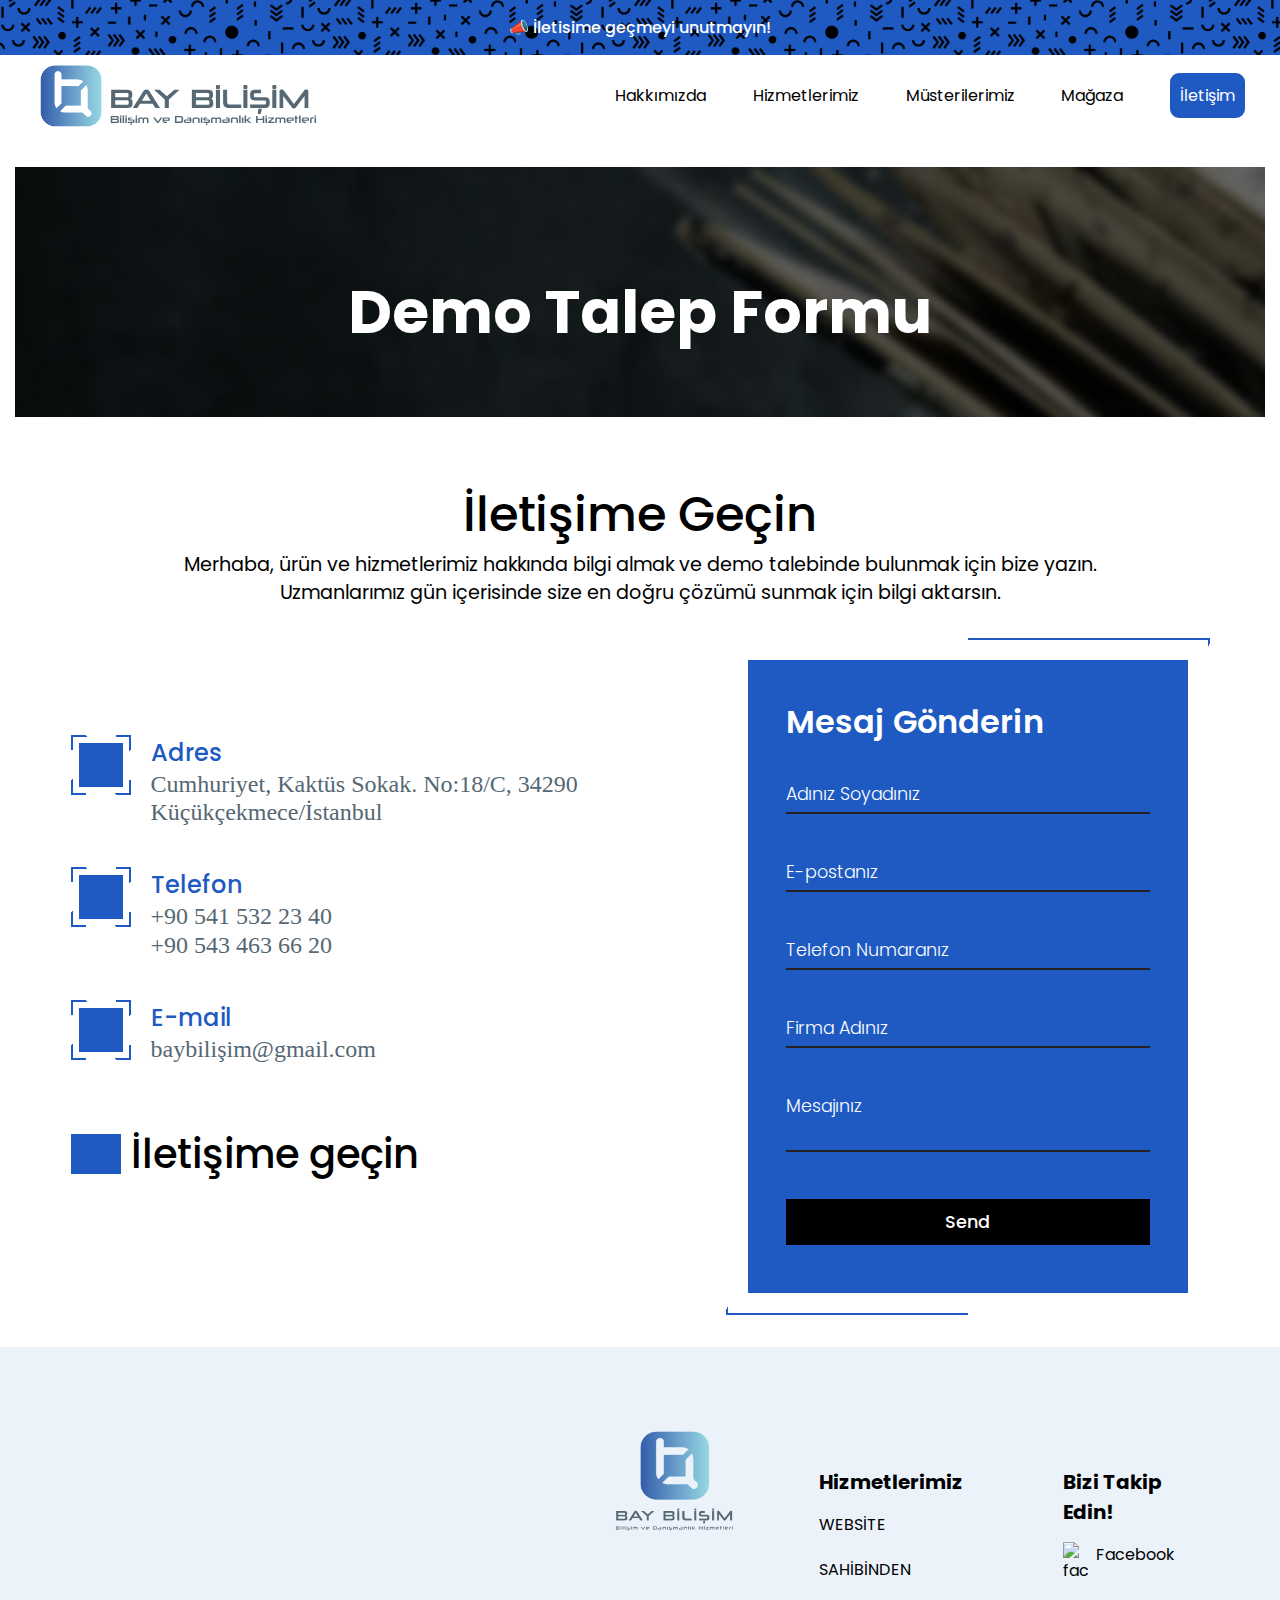
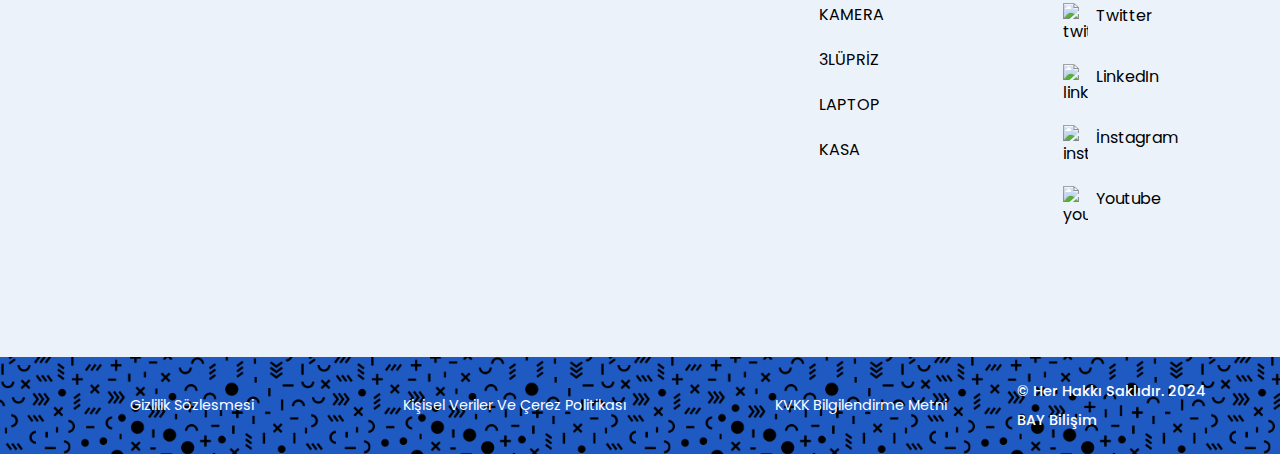
==== bilgidemotalep.html @ fe5cd5a3 "index" ====
<!DOCTYPE html>
<html lang="tr">
<head>
    <meta charset="UTF-8">
    <meta http-equiv="X-UA-Compatible" content="IE=edge">
    <meta name="viewport" content="width=device-width, initial-scale=1.0">
    <link rel="stylesheet" href="https://cdnjs.cloudflare.com/ajax/libs/font-awesome/6.6.0/css/all.min.css" integrity="sha512-Kc323vGBEqzTmouAECnVceyQqyqdsSiqLQISBL29aUW4U/M7pSPA/gEUZQqv1cwx4OnYxTxve5UMg5GT6L4JJg==" crossorigin="anonymous" referrerpolicy="no-referrer" />
    <link rel="stylesheet" href="style.css">
    <link rel="stylesheet" href="style2.css">
    <link rel="stylesheet" href="media-queries.css">
    <link rel="shortcut icon" href="assets/bay2.png" type="image/x-icon">
    <title>Bay Bilisim</title>
</head>
<body>

    <!-- Top Banner -->
    <div class="top-banner">
        <div class="container">
            <div class="banner-text">
                📣 İletisime geçmeyi unutmayın!
            </div>
        </div>
    </div>

    <!-- Nav Bar -->
    <div class="nav-bar">
        <div class="container nav-bar flex">
            <a href="Anasayfa.html" class="company-logo flex">
                <img src="./assets/Bay Bilişim (7).svg" alt="company logo" width="300px">
            </a>
            <div class="menu" id="menu-link">
                <ul class="flex navbar-section">
                    <li><a href="Hakkimizda.html" class="hover-link">Hakkımızda</a></li>
                    <li><a href="Hizmetlerimiz.html" class="hover-link">Hizmetlerimiz</a></li>
                    <li><a href="Musterilerimiz.html" class="hover-link">Müsterilerimiz</a></li>
                    <li><a href="Magaza.html" class="hover-link">Mağaza</a></li>
                    <li><a href="Iletisim.html" class="iletişim">İletişim</a></li>
                </ul>
            </div>
            <a href="#" class="nav-toggle hover-link" id="nav-toggle">
                <img src="./assets/asset 43.png" alt="" width="20px">
            </a>
        </div>

    <!--Section Photo-->
    <section class="dtf">
        <div class="dtfb">
            <h3>Demo Talep Formu</h3>
        </div>
    </section>
    <!--Section-->
    <section class="contact container">
        <div class="content">
            <h2>İletişime Geçin</h2>
            <p>Merhaba, ürün ve hizmetlerimiz hakkında bilgi almak ve demo talebinde bulunmak için bize yazın. Uzmanlarımız gün içerisinde size en doğru çözümü sunmak için bilgi aktarsın.</p>
        </div>
        <div class="container1">
            <div class="contactInfo">
                <div class="box1">
                    <div class="icon1"><b></b><i class="fa-sharp fa-solid fa-location-dot"></i></div>
                    <div class="text1">
                        <h3>Adres</h3>
                        <p>Cumhuriyet, Kaktüs Sokak. No:18/C, 34290 Küçükçekmece/İstanbul<br></p>
                    </div>
                </div>
                <div class="box1">
                    <div class="icon1"><b></b><i class="fa-solid fa-phone"></i></div>
                    <div class="text1">
                        <h3>Telefon</h3>
                        <p>+90 541 532 23 40<br>+90 543 463 66 20 </p>
                    </div>
                </div>
                <div class="box1">
                    <div class="icon1"><b></b><i class="fa-solid fa-envelope"></i></div>
                    <div class="text1">
                        <h3>E-mail</h3>
                        <p>baybilişim@gmail.com<br></p>
                    </div>
                </div>


                <h2 class="txt">İletişime geçin</h2>
                <u1 class="sci">
                    <!--Linkler Düzenlenecek-->
                    <li><a href="https://www.facebook.com/yasin.uguducu/?locale=ms_MY"><i class="fa-brands fa-facebook-f"></i></a></li>
                    <li><a href="https://x.com/burakckgz_"><i class="fa-brands fa-x-twitter"></i></a></li>
                    <li><a href="https://www.instagram.com/"><i class="fa-brands fa-instagram"></i></a></li>
                    <li><a href="https://www.linkedin.com/in/bay-bili%C5%9Fim-a80615141/?originalSubdomain=tr"><i class="fa-brands fa-linkedin-in"></i></a></li>
                    <li><a href="https://www.youtube.com/"><i class="fa-brands fa-youtube"></i></a></li>
                </u1>
            </div>
            <!--JSS VALİDATİON EKLE-->
            <div class="contactForm">
                <form>
                    <h2>Mesaj Gönderin</h2>
                    <div class="inputBox">
                        <!--pattern="(^[a-zA-Z]{1,30} [a-zA-Z]{1,30}$)"-->
                        <input type="text"  placeholder="" required oninvalid="this.setCustomValidity('Adınızı Soyadınızı Girin')" oninput="this.setCustomValidity('')"/>
                        <span>Adınız Soyadınız</span>
                    </div>
                    <div class="inputBox">
                        <!--required pattern="[a-z0-9._%+\-]+@[a-z0-9.\-]+\.[a-z]{2,}$"-->
                        <input type="text"  placeholder="" required oninvalid="this.setCustomValidity('E-Postanızı Girin')" oninput="this.setCustomValidity('')" />
                        <span>E-postanız</span>
                    </div>
                    <div class="inputBox">
                        <!--required pattern=".{10,}"-->
                        <input type="tel"  placeholder="" required oninvalid="this.setCustomValidity('Telefon Numaranızı Girin')" oninput="this.setCustomValidity('')" />
                        <span>Telefon Numaranız</span>
                    </div>
                    <div class="inputBox">
                        <input type="text" name=""  required placeholder="" oninvalid="this.setCustomValidity('Firma Adınızı Girin')" oninput="this.setCustomValidity('')"/>
                        <span>Firma Adınız</span>
                    </div>
                    <div class="inputBox">
                        <textarea required placeholder="" oninvalid="this.setCustomValidity('Mesajınızı Giriniz')" oninput="this.setCustomValidity('')"></textarea>
                        <span>Mesajınız</span>
                    </div>
                    <div class="inputBox">
                        <input type="submit" value="Send">
                    </div>
                </form>
            </div>
        </div>
    </section>

    <footer>
        <div class="container footer-section flex">
            <iframe src="https://www.google.com/maps/embed?pb=!1m14!1m8!1m3!1d752.7708516358616!2d28.7808149!3d41.0015476!3m2!1i1024!2i768!4f13.1!3m3!1m2!1s0x14caa38a74de9315%3A0xeee7f3dbb5f3bb80!2zQkFZIELEsEzEsMWexLBN!5e0!3m2!1str!2str!4v1722827862642!5m2!1str!2str" width="600" height="450" style="border:0;" allowfullscreen="" loading="lazy" referrerpolicy="no-referrer-when-downgrade"></iframe>
            <div class="company-logo">
                <!--Logo Düzenlenecek-->
                <img src="./assets/bay.png" alt="company-logo" width="160px">
            </div>
            <!--Linkler Eklenecek İsimler Düzenlenecek-->
            <div class="link-column flex">
                <h4 class="f-title">Hizmetlerimiz</h4>
                <a href="#" class="hover-link"><li class="icon hover-link">WEBSİTE</li></a>
                <a href="#" class="hover-link"><li class="icon hover-link">SAHİBİNDEN</li></a>
                <a href="#" class="hover-link"><li class="icon hover-link">KAMERA</li></a>
                <a href="#" class="hover-link"><li class="icon hover-link">3LÜPRİZ</li></a>
                <a href="#" class="hover-link"><li class="icon hover-link">LAPTOP</li></a>
                <a href="#" class="hover-link"><li class="icon hover-link">KASA</li></a>
            </div>
            <div class="link-column flex">
                <h4 class="f-title">Bizi Takip Edin!</h4>
                <!--Linkler Düzenlenecek-->
                <a href="https://www.facebook.com/yasin.uguducu/?locale=ms_MY" target="_blank">
                    <img src="Assets/facebook.png" alt="facebook" class="icon"><li class="icon hover-link">Facebook</li>
                 </a>
                 <a href="https://x.com/burakckgz_" target="_blank">
                    <img src="Assets/twitter.png" alt="twitter" class="icon"> <li class="icon hover-link">Twitter</li>
                 </a>
                 <a href="https://www.linkedin.com/in/bay-bili%C5%9Fim-a80615141/?originalSubdomain=tr" target="_blank">
                     <img src="Assets/linkedin.png" alt="linkedin" class="icon"> <li class="icon hover-link">LinkedIn</li>
                 </a>
                 <a href="https://www.instagram.com/bay.bilisim" target="_blank">
                     <img src="Assets/instagram.png" alt="instagram" class="icon"> <li class="icon hover-link">İnstagram</li>
                 </a>
                 <a href="https://www.youtube.com/" target="_blank">
                    <img src="Assets/youtube.png" alt="youtube" class="icon"> <li class="icon hover-link">Youtube</li>
                 </a>
            </div>
        </div>
    </footer>

    <!-- Sub Footer -->
    <div class="subfooter top-banner">
        <div class="subfooter-container flex">
            <div class="footer-bottom-section subfooter-options flex">
                <a href="Gizlilik-Sozlesmesi.html">Gizlilik Sözlesmesi</a>
                <a href="Kisisel-Veriler-Ve-Cerez-Politikasi.html">Kişisel Veriler Ve Çerez Politikası</a>
                <a href="KVKK-Bilgilendirme-Metni.html">KVKK Bilgilendirme Metni</a>
            </div>
            <p class="subfooterr">© Her Hakkı Saklıdır. 2024 BAY Bilişim</p>
        </div>
    </div>
</div>

<script src="/Bay Bilisim/sc.js"></script>
</body>
</html>
---- style.css ----
@import url('https://fonts.googleapis.com/css2?family=Poppins&display=swap');
@import url('https://fonts.googleapis.com/css2?family=Poppins&family=Roboto&display=swap');

/* Resets */
*{
    margin: 0;
    padding: 0;
    box-sizing: border-box;
}

:root{
    --primary-text-color: black;
    --secondary-text-color: #556773;
    --accent-color: #1E5AC2;
    --accent-color-dark: #1d69a3;
    --padding-inline-section: 20px;
}

body{
    font-family: 'Poppins', 'sans-serif';
    color: var(--primary-text-color);
    overflow-x: hidden;
    height: -webkit-fill-available;
}

html{
    height: -webkit-fill-available;
}

h1{
    font-size: 2.5rem;
}

h2{
    font-size: 40px;
}

h3{
    font-size: 1.5rem;
}


p{
    font-family: 'Montserrat', 'sans-serif';
    font-size: 1.5rem;
    line-height: 1.8rem;
    color: var(--secondary-text-color);
}

a{
    display: inline-block;
    text-decoration: none;
}

li{
    list-style: none;
}

/* Utility */
.container{
    max-width: 1250px;
    margin-inline: auto; 
    padding-inline: var(--padding-inline-section);
    overflow: hidden;
    min-width: 350px;
}

.flex{
    display: flex;
    align-items: center;
}

.hover-link{
    color: var(--primary-text-color);
    transition: 0.2s ease-out;
}

.hover-link:hover{
    color: var(--accent-color);
}

.primary-btn{
    background-color: var(--accent-color);
    border-radius: 4px;
    padding: 10px 24px;
    color: white !important;
    font-weight: 600;
    /* box-shadow: 0 1px 2px var(--secondary-text-color); */
    transition: 0.2s ease-out;
}

.primary-btn:hover{
    background-color: var(--accent-color-dark);
}

.secondary-btn{
    border-radius: 4px;
    padding: 10px 24px;
    font-weight: 600;
    border: 0.5px solid #b9cde4;
    transition: 0.2s ease-out;
}

.secondary-btn:hover{
    border-color: var(--accent-color);
}


/* Top Banner */
.top-banner{
    background-color: rgb(30, 90, 194);
    background-image: url(assets/banner\ \(11\).png);
    background-size: 300px;
    animation: fade-down 1.1s;
}

.banner-text{
    color: rgb(255, 255, 255);
    padding:  15px 30px;
    text-align: center;
    font-weight: 500;
    font-size: 1rem;
    
}

/* Nav Bar */
.tester{
    margin-left: 10px;
    padding: 7px 10px 4px 10px; 
    background-color: #eaf2fd;
    color: var(--primary-text-color) !important;
    font-weight: 400;
    border-radius: 4px;
}

.nav-bar{
    margin-top: 25px;
    justify-content: space-between;    
    position: relative;
    z-index: 10000;
    margin-top: 0;
    top: 0;
    position: sticky;
    background: #ffffff;
    opacity: 1;
    animation: fade-down 1s;
}
.nav-bar img{
    animation: fade-left 1.4s;
}

.menu{
    flex-basis: 630px;
}

.menu ul {
    justify-content: space-between;
    gap: 10px;
}

.nav-toggle{
    display: none;
}

/* Header */
header{
    padding: 50px 0px 0px 0px;
}

.header-section{
    justify-content: center;
    gap: 30px;
    margin-bottom: 50px;
    margin-top: 45px;
}

.header-left h1{
    margin-bottom: 20px;
    font-size: 45px;
}

.header-left a{
    margin-top: 25px;
}
.header-left p{
    font-family: "Open Sans", sans-serif;
}

/* Companies Section */
.companies-section{
    padding-inline: var(--padding-inline-section);
}

.small-text{
    text-align: center;
    font-size: 1rem;
    padding: 40px 0px 40px 0px;
}

.company-image-section{
    justify-content: space-evenly;
    flex-wrap: wrap;
    gap: 15px;
}

/* Feature Section */
.features-section{
    margin-block: 60px;
    padding-block: 154px;
    background-image: url(./assets/asset\ 34.svg);
    background-repeat: no-repeat;
    background-position: center;
    background-size: 800px;
    margin-bottom: 50px;
}
.features-sectionn{
    margin-block: 60px;
    padding-block: 50px;
    background-image: url(./assets/asset\ 34.svg);
    background-repeat: no-repeat;
    background-position: center;
    background-size: 500px;
}

.features-header{
    text-align: center;
    justify-content: center;
    margin-bottom: 60px;
    padding: 10px;
}
.features-header p{
    font-size: 2.5rem;
    
}

.features-area{
    flex-wrap: wrap;
    justify-content: space-around;
    gap: 20px;
    padding-inline: 100px;
    
}

.features-card{
    flex-direction: column;
    gap: 20px;
    width: 30% ;
    text-align: center;
    margin-bottom: 20px;
}

/* Big Feature Section */
.big-feature-section{
    padding: 40px var(--padding-inline-section) 0px;
}

.big-feature{
    gap: 60px;
}

#big-feature-mid{
    flex-direction:row-reverse;
}

.big-feature-img img{
    width: 40vw;
    min-width: 400px;
}
.big-feature-imgg img{
    width: 100%;
}

.big-feature-desc{
    flex-direction: column;
    align-items: flex-start;
    gap: 5px;
}

.author-desc{
    gap: 10px;
}
.author-name{
    flex-direction: column;
    align-items: flex-start;
}

.post{
    font-size: 0.9rem;
}


/* Example Section */
.example-section{
    margin-top: 30px;
    padding: 60px 0px 0px 0px;
}

.example-section-header{
    text-align: center;
}

.example-section-heading{
    font-size: 2.2rem;;
    padding-bottom: 20px;
}

.example-area{
    justify-content: space-between;
    padding-block: 20px;
    flex-wrap: wrap;
}

.example-card{
    width: 23%;
    height: 350px;
    background-color: black;
    flex-direction: column-reverse;
    padding: 20px;
    color: white;
}

.example-card:hover{
    box-shadow: 0 0 10px #888;
    transition: 0.2s ease-out;
}

.example-card:nth-child(1){
    background: linear-gradient(rgb(0,0,0,0.1), rgb(0,0,0,0.8)), url(./assets/asset\ 36.jpeg);
    background-size: cover;
}
.example-card:nth-child(2){
    background: linear-gradient(rgb(0,0,0,0.1), rgb(0,0,0,0.8)), url(./assets/asset\ 37.jpeg);
    background-size: cover;
}
.example-card:nth-child(3){
    background: linear-gradient(rgb(0,0,0,0.1), rgb(0,0,0,0.8)), url(./assets/asset\ 38.jpeg);
    background-size: cover;
}
.example-card:nth-child(4){
    background: linear-gradient(rgb(0,0,0,0.1), rgb(0,0,0,0.8)), url(./assets/asset\ 39.jpeg);
    background-size: cover;
}

/* Paneltest Section */
.paneltest-section{
    margin-block: 40px;
    padding-block: 40px;
    background-color: #183b54;
}

.panel-content{
    align-items: flex-start;
    gap: 40px;
    font-size: 0.95rem;
    color: #b9cde4;
}

.panel-content-left .panel-content-right{
    gap: 10px;
    justify-content: flex-start;
}

.paneltest-img img{
    width: 100%;
}

.paneltest-desc{
    flex-direction: column;
    align-items: flex-start;
    color: white;
    gap: 20px;
}

.paneltest-desc p{
    color:#b9cde4;
}

/* CTA Section */
.cta-section{
    padding: 70px var(--padding-inline-section) 70px;
}

.cta{
    flex-direction: column;
    gap: 40px;
}

/* Footer */
footer{
    background-color: #ebf2fa;
    padding: 80px var(--padding-inline-section) 80px;
    justify-content: space-around;
}

.footer-section{
    /* width: 50%; */
    align-items: flex-start;
    justify-content: space-around;
    gap: 20px;
}

.link-column{
    flex-direction: column;
    align-items: flex-start;
    justify-content: flex-start;
    /* min-height: 300px; */
    gap: 10px;
    margin: 40px;
}

.link-column a{
    color: black;
}

/* Sub Footer */
.subfooter{
    background-color: #1E5AC2;
    padding: 20px 60px 20px;
    font-size: 0.9rem;
}

.subfooter-container{
    justify-content: space-evenly;
}

.subfooter-options{
    gap: 20px;
    justify-content: space-around;
}

.social-media{
    align-items: center;
    justify-content: center;
    gap: 15px;
}
.company-container1{
    margin: 35px;
}

.company-container{
    margin: auto;
    max-width: 1200px;
    min-height: auto;
    display: flex;
    flex-direction: column;
    justify-content: center;
    align-items: center;
    text-align: center;
}
.feature-content{

    display: flex;
    flex-direction: column;
    justify-content: center;
    align-items: center;
    gap: 1.5rem;
    padding-bottom: 2rem;
}
.feature-title{
    color: black;
}
.feature-title-underline{
    color: black;
    margin-top: 0px;
    margin-bottom: 5px;
}
.company-img-container{
    width: 100%;
    display: flex;
    justify-content: center;
    align-items: center;
    gap: 1.5%;
}
.company-logos{
    width: 300px;
}
.companylogo{
    width: 100px;
}
.logo{
    width: 190px;
    display: flex;
    justify-content: center;
}
.icon{
    width: 25px;
    margin-right: 8px;
    float: left;
    margin-bottom: 5px;
    margin-top: 5px;
    align-items: center;
    justify-content: center;
}
.f-title{
    font-size: 20px;
}
.footer-bottom-section{
    width: 100vw;
    background-color: transparent;
    padding: 5px;
}

.footer-bottom-section a {
    position: relative;
    color: #ffff;
    text-decoration: none;
    
}
.footer-bottom-section a::before {
    content: '';
    position: absolute;
    top: 100%;
    left: 0;
    width: 0;
    height: 2px;
    background: #ffff;
    transition: .3s;
}
.footer-bottom-section a:hover::before {
    width: 100%;
}
.font1{
    font-size: 25px;
}
.subfooterr{
    color: white; font-family: 'sans-serif' , 'Poppins';
    font-size: 1em;
    font-weight: 500;
}
.gsmainphoto{
    width: 100%;
}
.gstext{
   color: #1E5AC2;
   font-family: "Montserrat", Sans-serif;
   font-size: 30px;
   font-weight: 900;
   font-style: italic;
}
.gstext1{
    padding: 10px;
    margin: 10px;
    line-height: 1;
}

.elementor-element{
    background-color: #556773;
    margin-top: 30px;
    flex-shrink: .1 ;
    align-items: center;
    text-align: center;
}
.element{
    display: flex;
    flex-direction: row;
    gap: 0px;
    margin-block-start: 50px;
    margin-block-end: 0px;
    margin-inline-start: 0px;
    margin-inline-end: 0px;
    padding-block-start: 20px;
    padding-block-end: 20px;
    padding-inline-start: 0px;
    padding-inline-end: 0px;
}
.econ-inner{
    flex-wrap: wrap;
    justify-content: initial;
    align-items: initial;
    align-content: center;
    flex-basis: auto;
    flex-grow: 1;
    flex-shrink: 1;
    align-self: auto;
    display: flex;
    flex-direction: column;

}
.elementor{
    justify-content: center;
    text-align: center;
    align-items: center;
    flex-direction: column;
    float: center;

}
.elementor-text{
    color: #ffff;
    font-family: "Raleway", sans-serif;
    font-weight: 900;
    text-align: center;
    margin-top: 10px;
}
.elementor-text1{
    color: #ffff;
    font-family: "Raleway", sans-serif;
    font-weight: 500;
    text-align: center;
    margin-top: 10px;
}
.ty{
    min-width: 0;
}
.button{
    font-family: "Montserrat", sans-serif;
    font-size: 18px;
    font-weight: 400;
    background-color: #556773;
    border-style: solid;
    border-width: 1px 1px 1px 1px;
    border-color: #556773;
    margin: 15px;
}
.elementor-button-content-wrapper{
    display: flex;
    justify-content: center;
}
.elementor-button-text{
    flex-grow: 1;
    order: 10;
    display: inline-block;
}
.elementor-button{
    
    line-height: 1;
    padding: 12px 24px;
    border-radius: 8px;
}
.button {
    position: relative;
    padding: 10px 22px;
    border-radius: 6px;
    border: none;
    color: #fff;
    cursor: pointer;
    background-color: #1E5AC2;
    transition: all 0.2s ease;
    text-align: center;
  }
  .button:active {
    transform: scale(0.96);
  }
  .button:before,
  .button:after {
    position: absolute;
    content: "";
    width: 150%;
    left: 50%;
    height: 100%;
    transform: translateX(-50%);
    z-index: -1000;
    background-repeat: no-repeat;
  }
  .aset{
    width: 8vw;
    margin-bottom: 15px;
    margin-top: 15px;
    float: right;
  }
  /*
  .button.animate::before {
    top: -70%;
    background-image: radial-gradient(circle, #1E5AC2 70%, transparent 20%),
      radial-gradient(circle, transparent 20%, #1E5AC2 50%, transparent 30%),
      radial-gradient(circle, #1E5AC2 40%, transparent 20%),
      radial-gradient(circle, #1E5AC2 20%, transparent 20%),
      radial-gradient(circle, transparent 10%, #1E5AC2 15%, transparent 20%),
      radial-gradient(circle, #1E5AC2 20%, transparent 20%),
      radial-gradient(circle, #1E5AC2 20%, transparent 20%),
      radial-gradient(circle, #1E5AC2 20%, transparent 20%),
      radial-gradient(circle, #1E5AC2 20%, transparent 20%);
    background-size: 50% 10%, 20% 20%, 15% 15%, 20% 20%, 18% 18%, 10% 10%, 15% 15%,
      10% 10%, 18% 18%;
    animation: greentopBubbles ease-in-out 0.6s forwards infinite;
  }
  @keyframes greentopBubbles {
    0% {
      background-position: 5% 90%, 10% 90%, 10% 90%, 15% 90%, 25% 90%, 25% 90%,
        40% 90%, 55% 90%, 70% 90%;
    }
    50% {
      background-position: 0% 80%, 0% 20%, 10% 40%, 20% 0%, 30% 30%, 22% 50%,
        50% 50%, 65% 20%, 90% 30%;
    }
    100% {
      background-position: 0% 70%, 0% 10%, 10% 30%, 20% -10%, 30% 20%, 22% 40%,
        50% 40%, 65% 10%, 90% 20%;
      background-size: 0% 0%, 0% 0%, 0% 0%, 0% 0%, 0% 0%, 0% 0%;
    }
  }
  .button.animate::after {
    bottom: -70%;
    background-image: radial-gradient(circle, #1E5AC2 20%, transparent 20%),
      radial-gradient(circle, #1E5AC2 20%, transparent 20%),
      radial-gradient(circle, transparent 10%, #1E5AC2 15%, transparent 20%),
      radial-gradient(circle, #1E5AC2 20%, transparent 20%),
      radial-gradient(circle, #1E5AC2 20%, transparent 20%),
      radial-gradient(circle, #1E5AC2 20%, transparent 20%),
      radial-gradient(circle, #1E5AC2 20%, transparent 20%);
    background-size: 15% 15%, 20% 20%, 18% 18%, 20% 20%, 15% 15%, 20% 20%, 18% 18%;
    animation: greenbottomBubbles ease-in-out 0.6s forwards infinite;
  }
  @keyframes greenbottomBubbles {
    0% {
      background-position: 10% -10%, 30% 10%, 55% -10%, 70% -10%, 85% -10%,
        70% -10%, 70% 0%;
    }
    50% {
      background-position: 0% 80%, 20% 80%, 45% 60%, 60% 100%, 75% 70%, 95% 60%,
        105% 0%;
    }
    100% {
      background-position: 0% 90%, 20% 90%, 45% 70%, 60% 110%, 75% 80%, 95% 70%,
        110% 10%;
      background-size: 0% 0%, 0% 0%, 0% 0%, 0% 0%, 0% 0%, 0% 0%;
    }
  }
    */
    .kvkk{
        font-size: 20px;
        margin-bottom: 20px;
        margin-top: 15px;
    }
    .kvkk2{
        font-size: 2em;
        margin-bottom: 20px;
        font-weight: 500;
    }
    .kvkk22{
        font-size: 1.7em;
        font-weight: 500;
    }
    .table {
        display: table;
        border-collapse: separate;
        box-sizing: border-box;
        text-indent: initial;
        unicode-bidi: isolate;
        border-spacing: 2px;
        border-color: gray;
    }
    table td, table th {
        padding: 15px;
        line-height: 1.5;
        vertical-align: top;
        border: 1px solid hsla(0, 0%, 50.2%, .5019607843);
    }
    td {
        display: table-cell;
        vertical-align: inherit;
        unicode-bidi: isolate;
    }
    table {
        background-color: transparent;
        width: 100%;
        -webkit-margin-after: 15px;
        margin-block-end: 15px;
        font-size: .9em;
        border-spacing: 0;
        border-collapse: collapse;
    }
    .gstext2{
        color: black;
        font-family: "Montserrat", Sans-serif;
        list-style: none;
        font-style: normal;
        font-size: 20px;
        font-weight: 400;
    }
    .photo{
        min-width: 15vw;
        max-width: 15vw;
        max-height: 15vw;
        height: 20vw;
        min-height: 15vw;
        width: 20vw;
        margin: 10px;
        flex-direction:row;
        margin-bottom: 15px;
    }
    .tm{
        margin-bottom: 35px;
    }
    .kvkktext{
        color: #222;
        font-family: "Montserrat", Sans-serif;
        list-style: none;
        font-style: normal;
        font-size: 1em;
        margin: 5px;
        font-weight: 400;
    }
    .kvkktext1{
        color: #1E5AC2;
        font-family: "Montserrat", Sans-serif;
        list-style: none;
        font-style: normal;
        font-size: 1em;
        margin-bottom: 10px;
        font-weight: 500;
    }
    .kvkktext2{
        color: #222;
        font-family: "Montserrat", Sans-serif;
        list-style: none;
        font-style: normal;
        font-size: 1.5em;
        margin: 5px;
        font-weight: 400;
    }
    .kvkktext22{
        color: #222;
        font-family: "Montserrat", Sans-serif;
        list-style: none;
        font-style: normal;
        font-size: 1.5em;
        margin: 5px;
        font-weight: 400;
    }
    .daire{
        color: #1E5AC2;
    }
    .bd{
        display: flex;
        align-items: center;
        justify-content: center;
        height: 300px;
        width: 1100px auto;
        color: white;
        margin-top: -8em;
        margin-right: 0em;
        margin-bottom: 0em;
        margin-left: 0em;
        padding: 100px;
        font-family: "Montserrat", sans-serif;
        font-weight: 800;
        font-size: 25px auto;
    }
    .deneme{
        font-size: 4.5em auto;
        margin: 0;
        padding: 0;
        text-align: center;
        font-family: Arial, Helvetica, sans-serif;
        position: absolute;
        top: 30%;
        left: 50%;
        transform: translate(-50%, -50%);
        color: white;
        gap: 60px;
        max-width: 1250px;

    }    
    .bdt{
        border-style: solid;
        background-image: url(assets/hand.png);
    }
    .dtf{
        width: 100%;
        padding: 30px 0;
        background-color: #ffff;
    }
    .dtfb{
        height: 250px;
        padding: 40px var(--padding-inline-section) 0px;
        max-width: 1250px;
        margin-inline: auto; 
        padding-inline: var(--padding-inline-section);
        overflow: hidden;
        gap: 60px;
        display: flex;
        justify-content: center;
        align-items: center;
    }
    .dtfb h3 {
        font-size: 60px;
        line-height:60px;
        color: white;
        text-align: center;
        font-family: "Montserrat", "Helvetica Neue",;
    }
    .dtfb:nth-child(1){
        background-image: url(assets/DEMO\ TALEP\ FORMU.jpg);
        display: flex;
        text-align: center;
        align-items: center;
        justify-content: center;
    }
    .dtfi{
        height: 350px;
        padding: 270px var(--padding-inline-section) 5px;
        margin-inline: auto; 
        max-width: 1200px;
        overflow: hidden;
        gap: 60px;
        display: flex;
        justify-content: center;
        align-items: end;
        width: 100%;
    }
    .dtfi h3 {
        font-size: clamp(65px, 8vw, 100px);
        line-height: 60px;
        color: #1E5AC2;
        font-weight: 900;
        text-align:left;
        font-family: "Montserrat", "Helvetica Neue",;
        display: flex;
        justify-content: end;
    }
    .dtfi:nth-child(1){
        background-image: url(assets/Hakkımızda.jpg);
    } 
    .iletişim{
        border: 3px solid #1E5AC2;
        padding: 7px;
        border-radius: 9px;
        background-color: #1E5AC2;
        color: white;
    }
    .navbar-section{
        background-color: transparent;
    }
    
    .navbar-section a {
        position: relative;
        text-decoration: none;
    }
    .navbar-section a::before {
        content: '';
        position: absolute;
        top: 100%;
        left: 0;
        width: 0;
        height: 2px;
        background: #1E5AC2;
        transition: .3s;
    }
    .navbar-section a:hover::before {
        width: 100%;
    }
    .bubbly-button {
        border: 3px solid #1E5AC2;
        padding: 7px;
        border-radius: 9px;
        background-color: #1E5AC2;
        color: white;
      }
      .bubbly-button:focus {
        outline: 0;
      }
      .bubbly-button:before, .bubbly-button:after {
        position: absolute;
        content: "";
        display: block;
        width: 140%;
        height: 100%;
        left: -20%;
        z-index: -1000;
        transition: all ease-in-out 0.5s;
        background-repeat: no-repeat;
      }
      .bubbly-button:before {
        display: none;
        top: -75%;
        background-image: radial-gradient(circle, #1E5AC2 20%, transparent 20%), radial-gradient(circle, transparent 20%, #1E5AC2 20%, transparent 30%), radial-gradient(circle, #1E5AC2 20%, transparent 20%), radial-gradient(circle, #1E5AC2 20%, transparent 20%), radial-gradient(circle, transparent 10%, #1E5AC2 15%, transparent 20%), radial-gradient(circle, #1E5AC2 20%, transparent 20%), radial-gradient(circle, #1E5AC2 20%, transparent 20%), radial-gradient(circle, #1E5AC2 20%, transparent 20%), radial-gradient(circle, #1E5AC2 20%, transparent 20%);
        background-size: 10% 10%, 20% 20%, 15% 15%, 20% 20%, 18% 18%, 10% 10%, 15% 15%, 10% 10%, 18% 18%;
      }
      .bubbly-button:after {
        display: none;
        bottom: -75%;
        background-image: radial-gradient(circle, #1E5AC2 20%, transparent 20%), radial-gradient(circle, #1E5AC2 20%, transparent 20%), radial-gradient(circle, transparent 10%, #1E5AC2 15%, transparent 20%), radial-gradient(circle, #1E5AC2 20%, transparent 20%), radial-gradient(circle, #1E5AC2 20%, transparent 20%), radial-gradient(circle, #1E5AC2 20%, transparent 20%), radial-gradient(circle, #1E5AC2 20%, transparent 20%);
        background-size: 15% 15%, 20% 20%, 18% 18%, 20% 20%, 15% 15%, 10% 10%, 20% 20%;
      }
      .bubbly-button:active {
        transform: scale(0.9);
        background-color: #1E5AC2;
        box-shadow: 0 2px 25px rgba(255, 0, 130, 0.2);
      }
      .bubbly-button.animate:before {
        display: block;
        animation: topBubbles ease-in-out 0.75s forwards;
      }
      .bubbly-button.animate:after {
        display: block;
        animation: bottomBubbles ease-in-out 0.75s forwards;
      }
      
      @keyframes topBubbles {
        0% {
          background-position: 5% 90%, 10% 90%, 10% 90%, 15% 90%, 25% 90%, 25% 90%, 40% 90%, 55% 90%, 70% 90%;
        }
        50% {
          background-position: 0% 80%, 0% 20%, 10% 40%, 20% 0%, 30% 30%, 22% 50%, 50% 50%, 65% 20%, 90% 30%;
        }
        100% {
          background-position: 0% 70%, 0% 10%, 10% 30%, 20% -10%, 30% 20%, 22% 40%, 50% 40%, 65% 10%, 90% 20%;
          background-size: 0% 0%, 0% 0%, 0% 0%, 0% 0%, 0% 0%, 0% 0%;
        }
      }
      @keyframes bottomBubbles {
        0% {
          background-position: 10% -10%, 30% 10%, 55% -10%, 70% -10%, 85% -10%, 70% -10%, 70% 0%;
        }
        50% {
          background-position: 0% 80%, 20% 80%, 45% 60%, 60% 100%, 75% 70%, 95% 60%, 105% 0%;
        }
        100% {
          background-position: 0% 90%, 20% 90%, 45% 70%, 60% 110%, 75% 80%, 95% 70%, 110% 10%;
          background-size: 0% 0%, 0% 0%, 0% 0%, 0% 0%, 0% 0%, 0% 0%;
        }
      }
      .container .kvkktext22 li:before{
        content:'';
        padding: 0 0 0  30px;
        background: url(/Bay\ Bilisim/assets/check-imgg.jpg) left center no-repeat;
      }
      .bvdt{
        margin-bottom: 0px;
        padding-bottom: 10px;
      }
      .iframe{
        width: 350px;
        height: 350px;
      }
      @keyframes slideInleft{
        from{
            transform: translateY(300px);
        }
        to{
            transform: translateY(0);
        }
      }
      .heading-1{
        animation-name: slideInleft;
        animation-duration: 1s;
        animation-timing-function:cubic-bezier(0.215, 0.610, 0.355, 1) ;
        animation-delay:none ;
        animation-iteration-count: none ;
        animation-direction: initial;
        animation-fill-mode:none ;
      }
      .container .store{
        text-align: center;
        display: flex;
        justify-content: center;
        padding-bottom: 15px;
        color: #1E5AC2;
        text-shadow: 0 5px 10px hsl(218, 43%, 34%);
        font-size: 4em;
        font-weight: 500;
        animation: fade-up 1s;
      }
      .container .box-container{
        display: grid;
        grid-template-columns: repeat(auto-fit, minmax(301.25px, 1fr));
        gap: 50px;
        animation: fade-up 1s;
      }
      .hak{
        animation: fade-up 1s;
      }
      .container .box-container .box{
        box-shadow: 0 5px 10px white;
        border-radius: 15px;
        background: white;
        text-align: center;
        padding: 30px 20px;
        border: 2px solid #1E5AC2;
      }
      .container .box-container .box img{
        height: 300px;
        width: 300px;
        object-fit: cover;
      }
      .container .box-container .box h3 {
        color: #1E5AC2;
        font-size: 1.8em;
        padding: 10px 0;
      }
      .container .box-container .box p {
        color: black;
        font-size: 1.5em;
        font-family:"Poppins", sans-serif ;
        font-weight: 500;
      }
      .container .box-container .box .btn{
        margin-top: 10px;
        display: inline-block;
        background: #1E5AC2;
        color: white;
        font-size: 17px;
        border-radius: 5px;
        padding: 8px 25px;
      }
      .container .box-container .box .btn:hover{
        letter-spacing: 1px;
        transition: .2s;
      }
      .container .box-container .box:hover{
        box-shadow: 0 10px 15px hsl(218, 43%, 34%);
        transition: .3s;
      }
      .container .box-container .box img:hover{
        height: 320px;
        width: 320px;
        transition: .3s;
      }
      @media (max-width:1080px){
        .container .box-container{
            padding: 20px;
        }
      }
      @keyframes fade-down{
        0%{
            opacity: 0;
            transform: translateY(-20px) scale(1);
        }
        50%{
            opacity: 1;
            transform: translateY(0px) scale(1);
        }
        100%{
            opacity: 1;
            transform: translateY(0px) scale(1);
        }
      }
      @keyframes fade-left{
        0%{
            opacity: 0;
            transform: translateX(-20px);
        }
        100%{
            opacity: 1;
            transform: translateX(0);
        }	
      }
      @keyframes fade-up{
        0%{
            opacity: 0;
            transform: translateY(20px) scale(0.9);
        }
        100%{
            opacity: 1;
            transform: translateY(0px) scale(1);
        }
      }
      @keyframes opacity-slow{
        0%{
            opacity: 0;
        }
        100%{
            opacity: 1;
        }
      }
      @keyframes appear{
        from{
            opacity: 0;
            scale: 0.7;
        }
        to{
            opacity: 1;
            scale: 1;
        }
      }
      .block{
        animation: appear linear;      
        animation-timeline: view();
        animation-range: entry 0;
        margin-top: 100px;
    }
    @keyframes fade-left{
        0%{
            opacity: 0;
            transform: translateX(-200px);
        }
        100%{
            opacity: 1;
            transform: translateX(0);
        }
    }
    /* mağaza 1
    .mb{
        background-color: #1E5AC2;
        border-radius: 10px;
        margin-top: 10px;
        padding: 5px;
    }
    .mb a{
        color: white;
        font-family: sans-serif;
        font-weight: 500;
        font-size: 20px;
        margin-left: 5px;
    }
    .mbc{
        width: 1250px;
        height: 550px;
        background-color: red;
        margin-inline: auto;
        overflow: hidden;
        margin-top: 5px;
    }
    .mbc1{
        width: 625px;
        height: 500px;
        background-color: black;
        margin-inline: auto;
        align-items: center;
        margin-top: 25px;
        float: left;
    }
    .mbc1 img{
        width: 600px;
        height: 350px;
        margin-inline: auto;
        align-items: center;
        margin: 10px;
    }
    .mbc1a{
        width: 125px;
        height: 100px;
        margin-inline: auto;
        align-items: center;
        border: 2px solid white;
    }
    .mbc1ac{
        display: grid;
        grid-template-columns: repeat(auto-fit, minmax(1px, 1fr));
        gap: 50px;
        align-items: end;
        float: left;

    }
    .mbc2{
        width: 625px;
        height: 500px;
        background-color: white;
        margin-inline: auto;
        align-items: center;
        margin-top: 25px;
        float: right;
    }
        */
        /* mağaza 2 
    .mb2{
    .small-container{
        max-width: 1500px;
        margin: auto;
        padding-left: 25px;
        padding-right: 25px;
    }
    .row{
        display: flex;
        align-items: center;
        flex-wrap:wrap;
        justify-content: space-around;
        background-color: #1E5AC2;
        
    }
    .single-product{
        margin-top: 20px;
    }
    .small-img-row{
        display: flex;
        justify-content: s;
    }
    .col-2 img{
        max-width: 100%;
        padding: 50px 0;
    }
    .small-img-col{
        flex-basis: 30%;
        cursor: pointer;
        grid-template-columns: repeat(auto-fit, minmax(1.4s, 1fr));
        margin: 0px 3px;
    }
    .single-product .col-2 img{
        padding: 0;
        justify-content: start;
    }
    .single-product .col-2{
        padding: 20px;
    }
    .col-2{
        flex-basis: 45%;
        line-height: 50px;
    }
    .col-2 h1{
        font-size: 50px;
        line-height: 50px;
        color: white;
    }
    .single-product h4{
        font-size: 30px;
        font-weight: bold;
        color: white;
    }
    a{
        text-decoration: none;
        color: white;

    }
    .single-product .fa{
        color: white;
    }
    .col-2 p{
        font-family: 'Poppins', 'sans-serif';
        font-size: 1.5rem;
        color: white;
    }
    .col-2 h3{
        color: white;
    }
        */
        /*
        max-width: 1250px;
    margin-inline: auto; 
    padding-inline: var(--padding-inline-section);
    overflow: hidden;
    min-width: 350px;
        */
        .d{
            margin: 20px 200px;
            display: flex ;
            max-width: 1250px;
            margin-inline: auto;
        }
    .right-box{
        width: 50%;
        border: 2px solid #1E5AC2;
        border-radius: 15px;
    }
    .right-boxx{
        width: 50%;
        border: 2px solid #1E5AC2;
        border-radius: 15px;
        margin-left: 5px;
    }
    .box-description{
        border: 2px solid #1E5AC2;
    }
    .box-description h1{
        text-align: center;
        color: #1E5AC2;
        font-size: 2.5rem;
    }
    .main-image-box{
        padding: 30px 0px;
        width: 100%;
        display: flex;
        align-items: center;
        justify-content: center;
    }
    .main-image{
        height: 390px;
        width: 390px;
    }
    .small-images{
        display: flex;
        justify-content: space-around;
        padding: 8px;
        align-items: center;
    }
    .image-box{
        margin: 0px 8px 8px 0px;
        height: 100px;
        width: 100px;
        cursor: pointer;
        border: 2px solid #1E5AC2;
        border-radius: 5px;
        display: flex;
        align-items: center;
        justify-content: center;
    }
    .image{
        height: 90%;
        width: auto;
    }
    .details-box{
        width: 50%;
        padding-left: 50px;
    }
    .details-box h2{
        color: #1E5AC2;
        font-size: 2rem;
        margin-top: 5px;
    }
    .details-box h3{
        font-size: 2.2rem;
        color: black;
        font-family: "Poppins", sans-serif;
    }
    .details-box h1{
        font-size: 2rem;
        margin-bottom: 5px;
    }
    .box-description p{
        font-size: 1.5rem;
        color: black;
        line-height: 1.9rem;
        font-family: Open , sans-serif;
    }
    .details-box p{
        font-size: 1.5rem;
        color: black;
        line-height: 1.9rem;
        font-family: Open , sans-serif;
    }
    .details-box h3{
        font-size: 2rem;
        color: black;
        line-height: 1.5rem;
        font-family: "Poppins" , sans-serif;
        font-weight: 500;
    }/*
    .mext{
        white-space: nowrap;
        overflow: hidden;
        animation:  typing .2s,cursor .4s step-end infinite alternate;
        display: inline-block;
    }
    @keyframes cursor{
        50% {
            border-color: transparent;
        }
    }
    @keyframes typing{
        from{
            width: 0;
        }
    }
    /*
    border: 3px solid #1E5AC2;
        padding: 7px;
        border-radius: 9px;
        background-color: #1E5AC2;
        color: white;
    */
    .t{
        display: inline-block;
    }
    .mext{
        border-right: 2px solid;
        width: 100%;
        white-space: nowrap;
        overflow: hidden;
        animation: typing 2s steps(13),
        cursor .5s step-end infinite alternate;
        animation-iteration-count: infinite;
        color: white;
        font-family: "Poppins", sans-serif;
        font-size: 18px;
        
    }
    @keyframes cursor{
        50%{ border-color: transparent;}

    }
    @keyframes typing{
        from{ width: 0;}
    }
    .card-wrapper{
        max-width: 1100px;
        margin: 0 auto;
    }
    .card-wrapper img{
        width: 100%;
        display: block;
    }
    .img-display{
        overflow: hidden;
    }
    .img-showcase{
        display: flex;
        width: 100%;
        transition: all 0.5s ease;
    }
    /* TEK FOTOĞRAF ZOOM EFEKTİ
    .img-showcase img{
        -o-object-fit: cover;
        object-fit: cover;
        width: 100%;
        height: 100%;
        transform: scale(var(--zoom, 1));
        transform-origin: var(--x) var(--y);
        transition: transform 0.3s ease;
    }
    .img-showcase:hover{
        --zoom: 2;
    }
        */
    .img-select{
        display: flex;
    }
    .img-item{
        margin: 0.3rem;
    }
    .img-item:nth-child(1),
    .img-item:nth-child(2),
    .img-item:nth-child(3){
        margin-right: 0;
    }
    .img-item:hover{
        opacity: 0.8;
    }
    .product-content{
        padding: 2rem 1rem;
    }
    .product-title{
        font-size: 3rem;
        text-transform: capitalize;
        font-weight: 700;
        position: relative;
        color: #12263a;
        margin: 1rem 0;
    }
    .product-title::after{
        content: "";
        position: absolute;
        left: 0;
        bottom: 0;
        height: 4px;
        width: 80px;
        background: #12263a;
    }
    .product-link{
        text-decoration: none;
        text-transform: uppercase;
        font-weight: 400;
        font-size: 0.9rem;
        display: inline-block;
        margin-bottom: 0.5rem;
        background: #256eff;
        color: #fff;
        padding: 0 0.3rem;
        transition: all 0.5s ease;
    }
    .product-link:hover{
        opacity: 0.9;
    }
    .product-rating{
        color: #ffc107;
    }
    .product-rating span{
        font-weight: 600;
        color: #252525;
    }
    .product-price{
        margin: 1rem 0;
        font-size: 1rem;
        font-weight: 700;
    }
    .product-price span{
        font-weight: 400;
    }
    .last-price span{
        color: #f64749;
        text-decoration: line-through;
    }
    .new-price span{
        color: #256eff;
        font-size: 2rem;
        line-height: 1;
        font-weight: 700;
        font-family: "Metropolis", "arial", "sans-serif";
    }
    .product-detail h2{
        text-transform: capitalize;
        color: #12263a;
        padding-bottom: 0.6rem;
    }
    .product-detail p{
        font-size: 1rem;
        padding: 0.3rem;
        opacity: 0.8;
        color: black;
        font-family: "metropolis", "arial", "sans-serif";
    }
    .product-detail ul{
        margin: 1rem 0;
        font-size: 0.9rem;
    }
    .product-detail ul li{
        margin: 0;
        list-style: none;
        background: url(/Bay\ Bilisim/assets/check-imgg.jpg) left center no-repeat;
        background-size: 18px;
        padding-left: 1.7rem;
        margin: 0.4rem 0;
        font-weight: 600;
        opacity: 0.9;
    }
    .product-detail ul li span{
        font-weight: 400;
    }
    .purchase-info{
        margin: 1.5rem 0;
    }
    .purchase-info input,
    .purchase-info .btn{
        border: 1.5px solid #ddd;
        border-radius: 25px;
        text-align: center;
        padding: 0.45rem 0.8rem;
        outline: 0;
        margin-right: 0.2rem;
        margin-bottom: 1rem;
    }
    .purchase-info input{
        width: 60px;
    }
    .purchase-info .btn{
        cursor: pointer;
        color: #fff;
    }
    .purchase-info .btn:first-of-type{
        background: #256eff;
    }
    .purchase-info .btn:last-of-type{
        background: #f64749;
    }
    .purchase-info .btn:hover{
        opacity: 0.9;
    }
    .social-links{
        display: flex;
        align-items: center;
    }
    .social-links a{
        display: flex;
        align-items: center;
        justify-content: center;
        width: 32px;
        height: 32px;
        color: #000;
        border: 1px solid #000;
        margin: 0 0.2rem;
        border-radius: 50%;
        text-decoration: none;
        font-size: 0.8rem;
        transition: all 0.5s ease;
    }
    .social-links a:hover{
        background: #000;
        border-color: transparent;
        color: #fff;
    }
    
    @media screen and (min-width: 992px){
        .card{
            display: grid;
            grid-template-columns: repeat(2, 1fr);
            grid-gap: 1.5rem;
        }
        .card-wrapper{
            height: 90vh;
            /*display:flex;*/
            justify-content: center;
            align-items: center;
        }
        .product-imgs{
            display: flex;
            flex-direction: column;
            justify-content: center;
        }
        .product-content{
            padding-top: 0;
        }
    }
    .mbar{
        background-color: #1E5AC2;
        box-shadow: 0 -1px 2px 0 rgba(0, 0, 0, .06);
        border-radius: 1px;
        border: 1px solid #1E5AC2;
    }
    .nav-product-detail{
        overflow: hidden;
        border-top-left-radius: 5px;
        border-top-right-radius: 5px;
        display: table;
        width: 100%;
        border-bottom: 1px solid #ddd;
        padding-left: 0;
        margin-bottom: 0;
        list-style: none;
        color: white;
    }
    .nav-product-detail li{
        display: table-cell;
        vertical-align: middle;
        float: none;
        text-align: center;
        width: auto !important;
        padding: 19px 15px;
    }
    .nav-product-detail li:hover{
        color: white;
        font-weight: 700;
        border-bottom: 3px solid white;
    }
    .mbarb{
        padding: 20px;
        border: 1px solid #1E5AC2;
        border-top: none;
        margin-bottom: 20px;
    }
    .mbarb p{
        font-family: "Metropolis", "arial", "sans-serif";
        color: black;
    }
    .ma{
        width: 100%;
        padding: 30px 0;
        background-color: #ffff;
    }
    /* KOPYALANAMAZ FOTOĞRAF */
    .mal{
        height: 250px;
        padding: 40px var(--padding-inline-section) 0px;
        max-width: 1250px;
        margin-inline: auto; 
        padding-inline: var(--padding-inline-section);
        overflow: hidden;
        gap: 60px;
        display: flex;
        justify-content: center;
        align-items: center;
    }
    .mal h3 {
        font-size: 60px;
        line-height:60px;
        color: white;
        text-align: center;
        font-family: "Montserrat", "Helvetica Neue",;
    }
    .mal:nth-child(1){
        background-image: url(assets/DEMO\ TALEP\ FORMU.jpg);
        display: flex;
        text-align: center;
        align-items: center;
        justify-content: center;
    }
    .mals{
        background-image: url(assets/DEMO\ TALEP\ FORMU.jpg);
        display: flex;
        text-align: center;
        align-items: center;
        justify-content: center;
    }
---- style2.css ----
*{
    margin: 0;
    padding: 0;
    box-sizing: border-box;
    font-family: 'Poppins', sans-serif;
}
.contact{
    position: relative;
    min-height: 100vh;
    justify-content: center;
    align-items: center;
    flex-direction: column;
    display: flex;
}
.contact .content {
    max-width: 950px;
    text-align: center;
}
.contact .content h2{
    font-size: 3em;
    color: black;
    font-weight: 500;
}
.contact .content p {
    color: black;
    font-size: 1.2em;
    font-weight: 400;
    font-family: "Poppins", sans-serif;
}
.container1{
    width: 100%;
    display: flex;
    justify-content: center;
    align-items: center;
    gap: 50px;
    margin-top: 30px;
}
.container1 .contactInfo{
    width: 50%;
    display: flex;
    flex-direction: column;
}
.container1 .contactInfo .box1{
    position: relative;
    padding: 20px 0;
    display: flex;
    cursor: pointer;
}
.container1 .contactInfo .box1 .icon1{
    position: relative;
    min-width: 60px;
    height: 60px;
    background: repeating-conic-gradient(from 27.5deg, #1E5AC2 0%, #1E5AC2 10%, transparent 10%, transparent 50%);
    display: flex;
    justify-content: center;
    align-items: center;
}
.container1 .contactInfo .box1 .icon1::before {
    content: '';
    position: absolute;
    inset: 0;
    background: repeating-conic-gradient(from 117.5deg, #1E5AC2 0%, #1E5AC2 10%, transparent 10%, transparent 50%);
}
.container1 .contactInfo .box1 .icon1::after{
    content: '';
    position: absolute;
    inset: 2px;
    background: white;
}
.container1 .contactInfo .box1 .icon1 b {
    position: absolute;
    inset: 8px;
    background: #1E5AC2;
    z-index: 2;
}
.container1 .contactInfo .box1 .icon1 i{
    position: relative;
    z-index: 1000;
    color: black;
    font-size: 1.25em;

}
.container1 .contactInfo .box1 .text1{
    position: relative;
    display: flex;
    flex-direction: column;
    margin-left: 20px;
    font-size: 1.1em;
    color: black;
    font-weight: 300;
}
.container1 .contactInfo .box1 .text1 h3 {
    font-weight: 500;
    color: #1E5AC2;
}
.container1 .contactInfo .txt{
    color: black;
    margin-top: 50px;
    font-weight: 500;
    border-left: 50px solid #1E5AC2 ;
    padding-left: 10px;
    line-height: 1em;
}
.container1 .contactInfo .sci{
    position: relative;
    display: flex;
    gap: 30px;
    margin: 20px 0;
}
.container1 .contactInfo .sci li {
    list-style: none;

}
.container1 .contactInfo .sci li a{
    color: black;
    font-size: 1.5em;
    transition: 0.25s;
}
.container1 .contactInfo .sci li a:hover {
    color: #1E5AC2;
    filter: drop-shadow(0 0 10px #1E5AC2);
}
.container1 .contactForm{
    position: relative;
    width: 40%;
    background: repeating-conic-gradient(from var(--a), #1E5AC2 0%, #1E5AC2 10%, transparent 10%, transparent 50%);
    animation: animate 6s linear infinite;
    padding: 60px;
}
.container1 .contactForm::before{
    content: '';
    position: absolute;
    inset: 0;
    background: repeating-conic-gradient(from var(--a), #1E5AC2 0%, #1E5AC2 10%, transparent 10%, transparent 50%);
    animation: animate 6s linear infinite;
    animation-delay: -1.5s;
}
.container1 .contactForm::after{
    content: '';
    position: absolute;
    inset: 2px;
    border: 20px solid white;
    background: #1E5AC2;

}
@property --a {
    syntax: '<angle>';
    inherits: false;
    initial-value: 0deg;
}
@keyframes animate {
    0%
    {
        --a: 0deg;
    }100%
    {
        --a: 360deg;
    }
}
.container1 .contactForm form{
    position: relative;
    z-index: 10;
}
.container1 .contactForm form h2{
    font-size: 2em;
    color: white;
    font-weight: 600;
}
.container1 .contactForm form .inputBox {
    position: relative;
    width: 100%;
    margin-top: 20px;
}
.container1 .contactForm form .inputBox input,
.container1 .contactForm form .inputBox textarea{
    width: 100% !important;
    padding: 5px 0;
    font-size: 1.1em;
    margin: 10px 0;
    border: none;
    background: transparent;
    border-bottom: 2px solid #222;
    color: white;
    outline: none;
    resize: none;
}
.container1 .contactForm form .inputBox span{
    position: absolute;
    left: 0;
    pointer-events: none;
    padding: 5px 0;
    margin: 10px 0;
    font-size: 1.1em;
    color: white;
    transition: 0.5s;
    font-weight: 300;
}

.container1 .contactForm form .inputBox input:focus ~ span,
.container1 .contactForm form .inputBox textarea:focus ~ span,
.container1 .contactForm form .inputBox input:valid ~ span,
.container1 .contactForm form .inputBox textarea:valid ~ span{
    color: #222;
    font-size: 0.9em;
    transform: translateY(-24px);
    
}

.container1 .contactForm form .inputBox input[type="submit"]{
    width: 100%;
    background: black;
    border: none;
    cursor: pointer;
    padding: 10px;
    font-size: 1.1em;
    font-weight: 500;
}
@media (max-width: 991px) {
    .contact{
        padding: 50px;
    }
    .container1{
        flex-direction: column;
    }
    .container1 .contactInfo,
    .container1 .contactForm{
        width: 100%;
    }
    .container1 .contactForm{
        padding: 40px;
    }
    .container1 .contactForm form{
        padding: 10px;
    }
}
---- media-queries.css ----
@media screen and (max-width: 991px) {
    h3{
        font-size: 1.2rem;
    }

    .menu{
        position: absolute;
        background-color: white;
        width: 100%;
        left: -100%; /* to hide in the normal state(without clicking in the icon)*/
        top: 100%;
        padding-block: 20px;
    }

    .menu.active{
        left: 0;
    }

    .nav-bar{
        overflow: initial;
    }

    .menu ul{
        flex-direction: column;
    }

    .nav-toggle{
        display: block;
        margin-right: 10px;
    }

    .tester{
        display: none;
    }

    .example-area{
        gap: 20px;
    }

    .example-card{
        width: calc(50% - 10px);
        height: 200px;
    }

    .paneltest-section{
        margin-block: 0px;
        padding-block: 20px;
    }

    .cta-section{
        padding-block: 30px;
    }

    .cta{
        gap: 20px;
        text-align: center;
    }
}

@media screen and (max-width: 767px) {
    p{
        font-size: 1rem;
    }

    .header-section{
        flex-direction: column-reverse;
    }

    .header-left{
        text-align: center;
    }

    .features-card{
        min-width: calc(50% - 10px);
    }

    .big-feature, #big-feature-mid{
        flex-direction: column;
    }

    .paneltest-area{
        flex-direction: column-reverse;
    }

    .paneltest-desc{
        align-items: center;
    }

    .paneltest-img{
        width: 60%;
    }

    .footer-section{
        flex-direction: column;
        gap: 40px;
        align-items: center;
    }

    .link-column{
        align-items: center;
    }

    .subfooter-container{
        flex-direction: column;
        gap: 20px;
    }
}

@media screen and (max-width: 479px) {

    :root{
        --padding-inline-section: 10px;
    }

    h1{
        font-size: 1.8rem;
    }

    h2, h3{
        font-size: 1.5rem;
    }
    
    .features-header{
        margin-top: 0px;
    }

    .features-card {
        min-width: 100%;
    }

    .example-card {
        min-width: 100%;
    }

    .panel-content{
        flex-direction: column;
        gap: 0px;
        justify-content: flex-start;
    }

    .subfooter-options{
        flex-direction: column;
    }

}
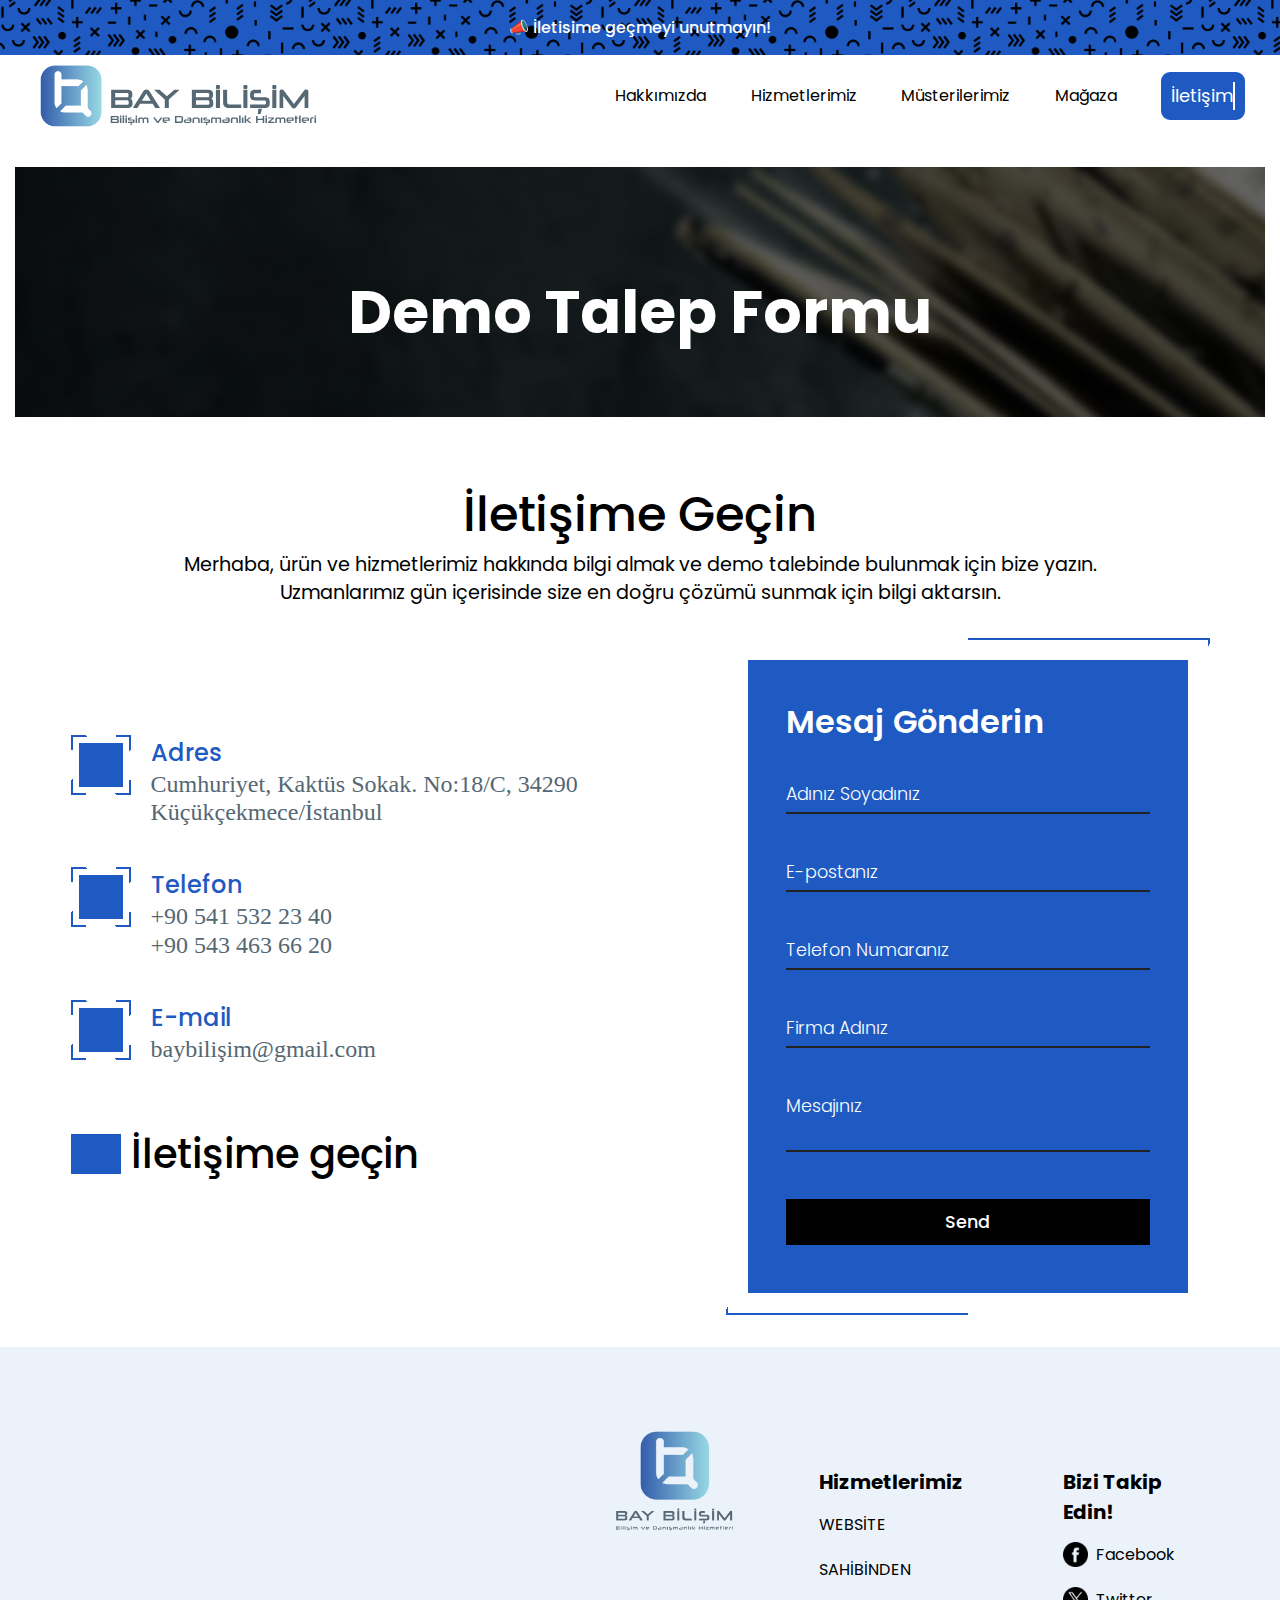
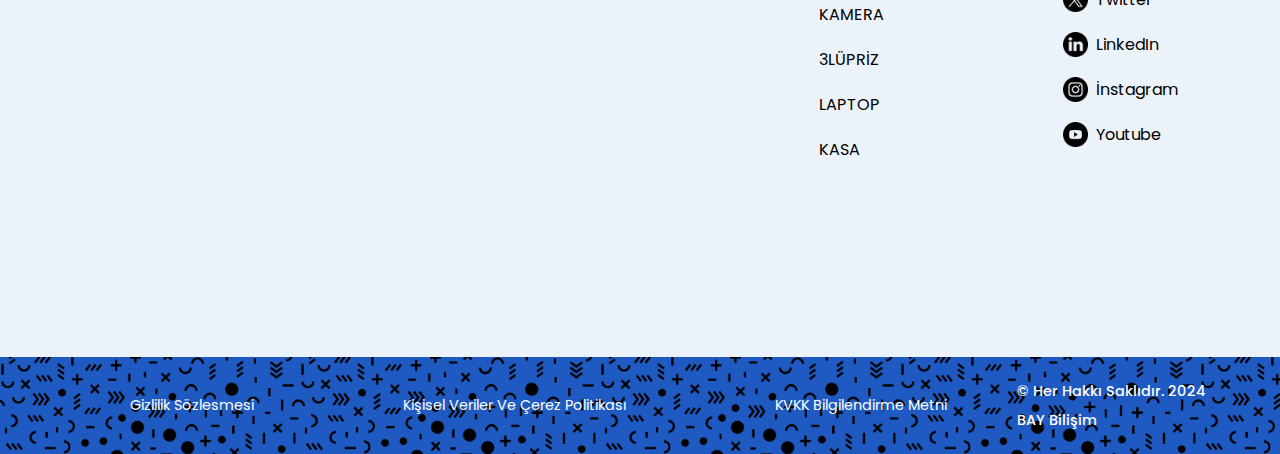
==== commit 46ef1395: "index" ====
--- a/bilgidemotalep.html
+++ b/bilgidemotalep.html
@@ -30,11 +30,11 @@
             </a>
             <div class="menu" id="menu-link">
                 <ul class="flex navbar-section">
-                    <li><a href="Hakkimizda.html" class="hover-link">Hakkımızda</a></li>
-                    <li><a href="Hizmetlerimiz.html" class="hover-link">Hizmetlerimiz</a></li>
-                    <li><a href="Musterilerimiz.html" class="hover-link">Müsterilerimiz</a></li>
-                    <li><a href="Magaza.html" class="hover-link">Mağaza</a></li>
-                    <li><a href="Iletisim.html" class="iletişim">İletişim</a></li>
+                    <li><a href="hakkimizda.html" class="hover-link">Hakkımızda</a></li>
+                    <li><a href="hizmetlerimiz.html" class="hover-link">Hizmetlerimiz</a></li>
+                    <li><a href="musterilerimiz.html" class="hover-link">Müsterilerimiz</a></li>
+                    <li><a href="magaza.html" class="hover-link">Mağaza</a></li>
+                    <li><a href="iletisim.html" class="iletişim"><p class="mext">İletişim</p></a></li>
                 </ul>
             </div>
             <a href="#" class="nav-toggle hover-link" id="nav-toggle">
@@ -145,19 +145,19 @@
                 <h4 class="f-title">Bizi Takip Edin!</h4>
                 <!--Linkler Düzenlenecek-->
                 <a href="https://www.facebook.com/yasin.uguducu/?locale=ms_MY" target="_blank">
-                    <img src="Assets/facebook.png" alt="facebook" class="icon"><li class="icon hover-link">Facebook</li>
+                    <img src="assets/facebook.png" alt="facebook" class="icon"><li class="icon hover-link">Facebook</li>
                  </a>
                  <a href="https://x.com/burakckgz_" target="_blank">
-                    <img src="Assets/twitter.png" alt="twitter" class="icon"> <li class="icon hover-link">Twitter</li>
+                    <img src="assets/twitter.png" alt="twitter" class="icon"> <li class="icon hover-link">Twitter</li>
                  </a>
                  <a href="https://www.linkedin.com/in/bay-bili%C5%9Fim-a80615141/?originalSubdomain=tr" target="_blank">
-                     <img src="Assets/linkedin.png" alt="linkedin" class="icon"> <li class="icon hover-link">LinkedIn</li>
+                     <img src="assets/linkedin.png" alt="linkedin" class="icon"> <li class="icon hover-link">LinkedIn</li>
                  </a>
                  <a href="https://www.instagram.com/bay.bilisim" target="_blank">
-                     <img src="Assets/instagram.png" alt="instagram" class="icon"> <li class="icon hover-link">İnstagram</li>
+                     <img src="assets/instagram.png" alt="instagram" class="icon"> <li class="icon hover-link">İnstagram</li>
                  </a>
                  <a href="https://www.youtube.com/" target="_blank">
-                    <img src="Assets/youtube.png" alt="youtube" class="icon"> <li class="icon hover-link">Youtube</li>
+                    <img src="assets/youtube.png" alt="youtube" class="icon"> <li class="icon hover-link">Youtube</li>
                  </a>
             </div>
         </div>
@@ -167,15 +167,18 @@
     <div class="subfooter top-banner">
         <div class="subfooter-container flex">
             <div class="footer-bottom-section subfooter-options flex">
-                <a href="Gizlilik-Sozlesmesi.html">Gizlilik Sözlesmesi</a>
-                <a href="Kisisel-Veriler-Ve-Cerez-Politikasi.html">Kişisel Veriler Ve Çerez Politikası</a>
-                <a href="KVKK-Bilgilendirme-Metni.html">KVKK Bilgilendirme Metni</a>
+                <a href="gizliliksozlesmesi.html">Gizlilik Sözlesmesi</a>
+                <a href="kisiselverilervecerezpolitikasi.html">Kişisel Veriler Ve Çerez Politikası</a>
+                <a href="kvkkbilgilendirmemetni.html">KVKK Bilgilendirme Metni</a>
             </div>
             <p class="subfooterr">© Her Hakkı Saklıdır. 2024 BAY Bilişim</p>
         </div>
     </div>
 </div>
 
-<script src="/Bay Bilisim/sc.js"></script>
+<script src="scriptt.js"></script>
+    <script src="script.js"></script>
+    <script src="sc.js">
+    </script>
 </body>
 </html>